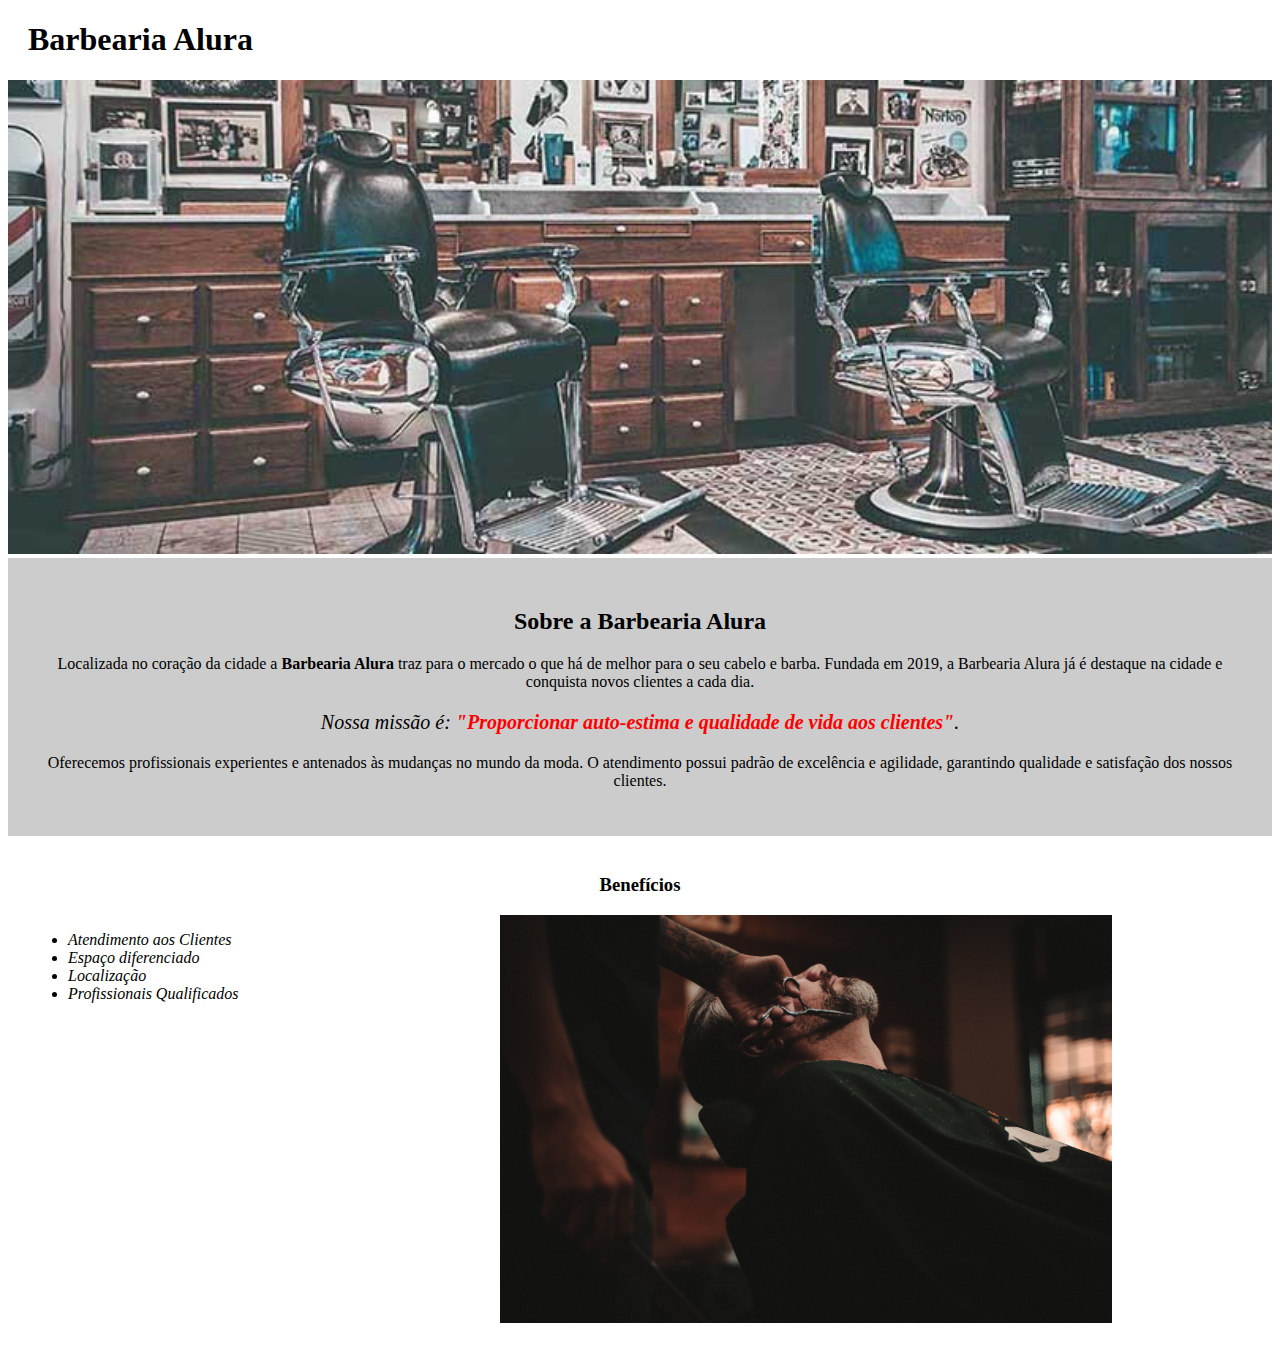
==== Barbearia-home/index.html @ 6278a8e9 "Pagina de produtos" ====
<!DOCTYPE html>
<html lang="pt-br">
	<head>
		<meta charset="UTF-8">
		<title>Barbearia Alura</title>
		<link rel="stylesheet" href="style.css">
	</head>

	<body>
		<header>
			<h1 class="titulo-principal">Barbearia Alura</h1>
		</header>
		<img id="banner" src="img/banner.jpg">
		<div class="principal">
			<h2 class="titulo-centralizado">Sobre a Barbearia Alura</h2>
	 
			<p>Localizada no coração da cidade a <strong>Barbearia Alura</strong> traz para o mercado o que há de melhor para o seu cabelo e barba. Fundada em 2019, a Barbearia Alura já é destaque na cidade e conquista novos clientes a cada dia.</p>

			<p id="missao"><em>Nossa missão é: <strong>"Proporcionar auto-estima e qualidade de vida aos clientes"</strong>.</em></p>

			<p>Oferecemos profissionais experientes e antenados às mudanças no mundo da moda. O atendimento possui padrão de excelência e agilidade, garantindo qualidade e satisfação dos nossos clientes.</p>
		</div>

		<div class="beneficios">
			<h3 class="titulo-centralizado">Benefícios</h3>

			<ul>
				<li class="itens">Atendimento aos Clientes</li>
				<li class="itens">Espaço diferenciado</li>
				<li class="itens">Localização</li>
				<li class="itens">Profissionais Qualificados</li>
			</ul>

			<img src="img/beneficios.jpg" class="imagembeneficios">
		</div>
	</body>
</html>
---- Barbearia-home/style.css ----
#banner {
	width:100%;
}

.principal{
	background: #CCCCCC;
	padding: 30px;
}

.titulo-principal {
	padding-left: 20px;
}

.titulo-centralizado {
	text-align: center
}

p {
	text-align: center;
}

#missao {
	font-size: 20px
}

em strong {
	color: #FF0000;
}

.itens {
	font-style: italic
}

.beneficios {
	background: #FFFFFF;
	padding: 20px;
}

ul {
	display: inline-block;
	vertical-align: top;
	width: 20%;
	margin-right: 15%;
}

.imagembeneficios {
	width: 50%;
}
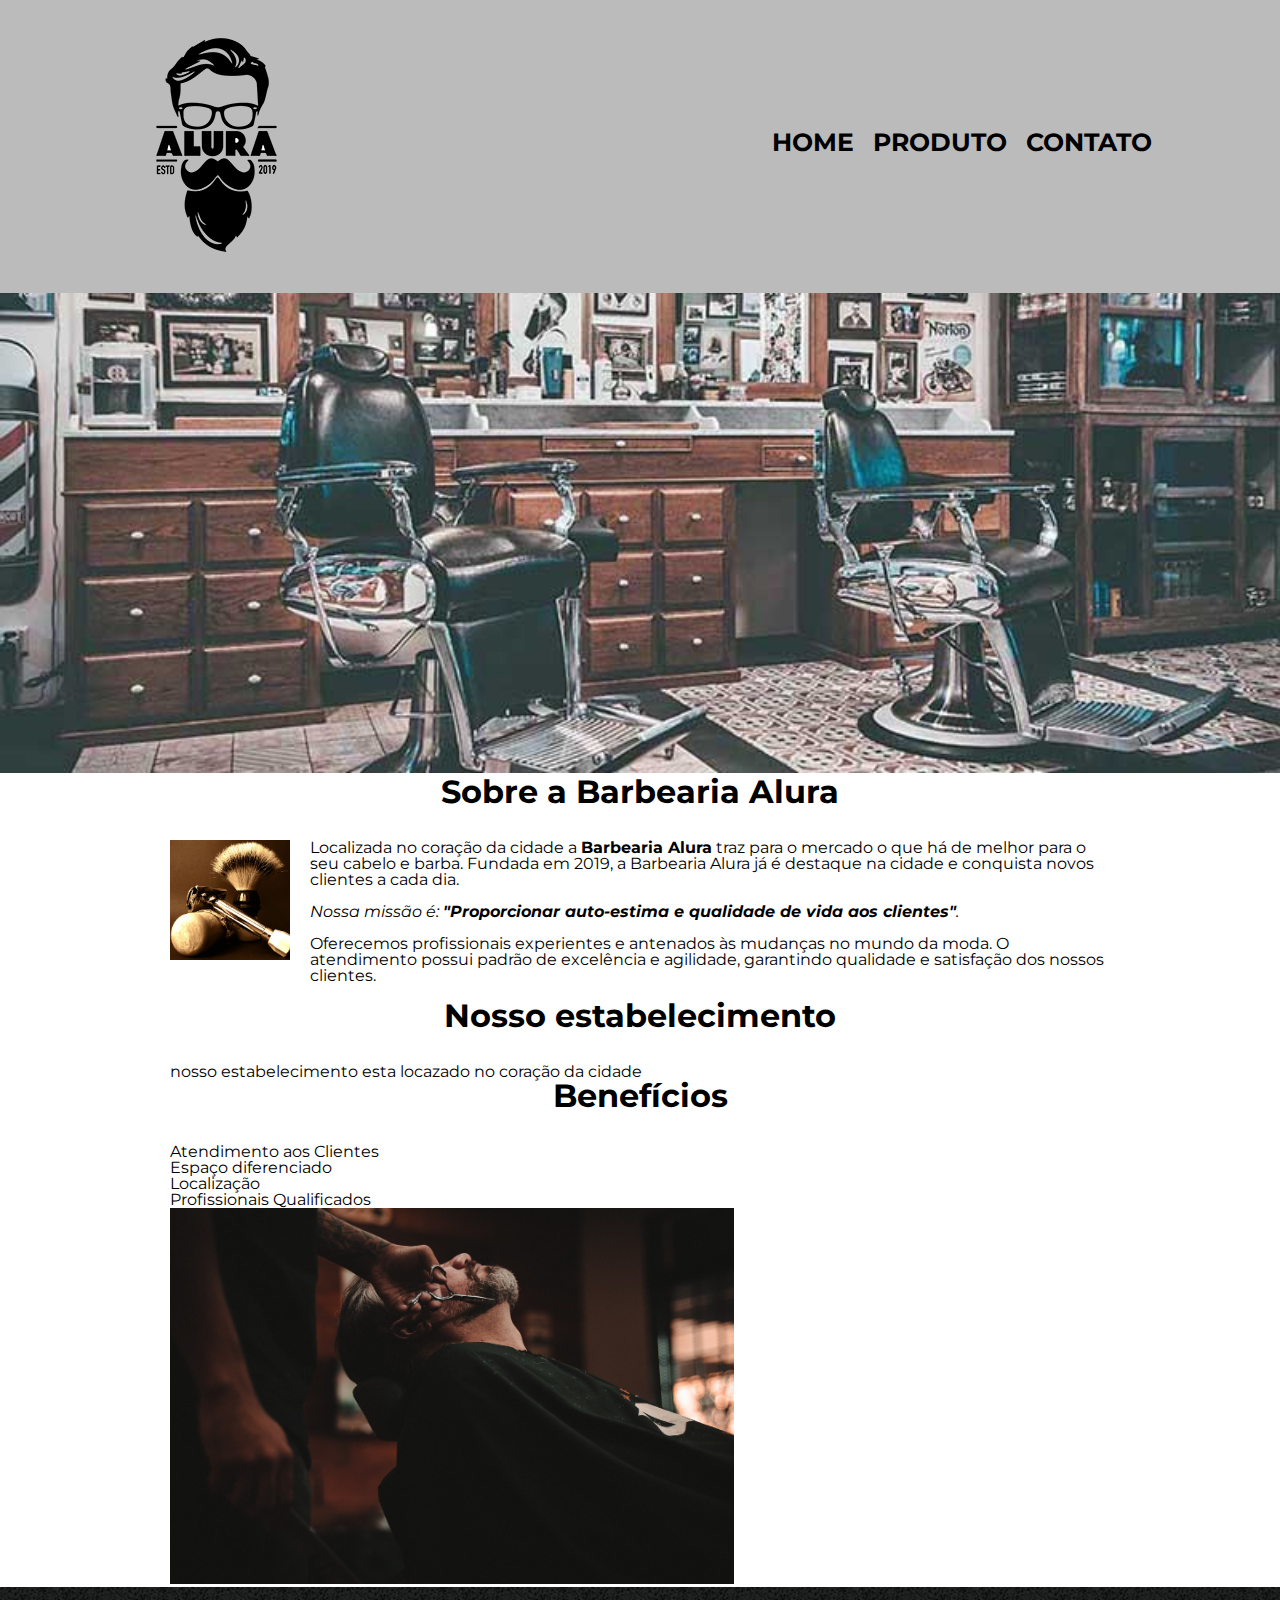
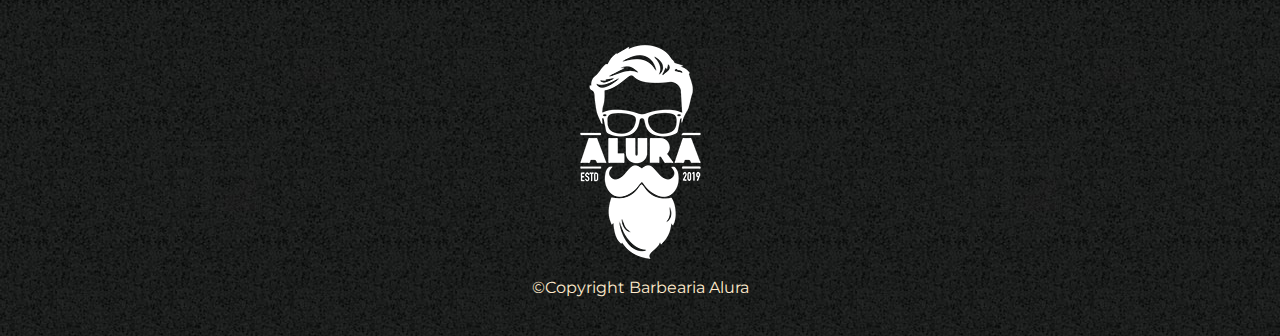
==== commit 632726a1: "Refazendo home da Barbearia" ====
--- a/Barbearia-home/index.html
+++ b/Barbearia-home/index.html
@@ -3,35 +3,69 @@
 	<head>
 		<meta charset="UTF-8">
 		<title>Barbearia Alura</title>
+		<link rel="stylesheet" href="reset.css">
 		<link rel="stylesheet" href="style.css">
+		<link href="https://fonts.googleapis.com/css?family=Montserrat&display=swap" rel="stylesheet">
 	</head>
 
 	<body>
 		<header>
-			<h1 class="titulo-principal">Barbearia Alura</h1>
+      
+			<div class="caixa">
+				<h1><img src="img/logo.png" alt="logo da Barbearia"></h1>
+				 <nav>
+					 <ul class:"navegacao">
+						<li><a href="index.html">Home</a></li>
+						<li><a href="produtos.html">Produto</a></li>
+						<li><a href="contato.html">Contato</a></li>
+					 </ul>
+				 </nav>
+			</div>
 		</header>
-		<img id="banner" src="img/banner.jpg">
-		<div class="principal">
-			<h2 class="titulo-centralizado">Sobre a Barbearia Alura</h2>
-	 
-			<p>Localizada no coração da cidade a <strong>Barbearia Alura</strong> traz para o mercado o que há de melhor para o seu cabelo e barba. Fundada em 2019, a Barbearia Alura já é destaque na cidade e conquista novos clientes a cada dia.</p>
+		<img class="banner" src="img/banner.jpg">
+		<main>
+			
+			
+			<section class="principal">
+				<h2 class="titulo-principal">Sobre a Barbearia Alura</h2>
+				<img src="img/utensilios.jpg" alt="utencilios de barbeiro" class="utensilios">
+				<p>Localizada no coração da cidade a <strong>Barbearia Alura</strong> traz para o mercado o que há de melhor para o seu cabelo e barba. Fundada em 2019, a Barbearia Alura já é destaque na cidade e conquista novos clientes a cada dia.</p>
+				<p id="missao"><em>Nossa missão é: <strong>"Proporcionar auto-estima e qualidade de vida aos clientes"</strong>.</em></p>
+				<p>Oferecemos profissionais experientes e antenados às mudanças no mundo da moda. O atendimento possui padrão de excelência e agilidade, garantindo qualidade e satisfação dos nossos clientes.</p>
+			</section>
 
-			<p id="missao"><em>Nossa missão é: <strong>"Proporcionar auto-estima e qualidade de vida aos clientes"</strong>.</em></p>
 
-			<p>Oferecemos profissionais experientes e antenados às mudanças no mundo da moda. O atendimento possui padrão de excelência e agilidade, garantindo qualidade e satisfação dos nossos clientes.</p>
-		</div>
+			<section>
+				<h3 class="titulo-principal">Nosso estabelecimento</h3>
+				<p>nosso estabelecimento esta locazado no coração da cidade</p>
+			</section>
 
-		<div class="beneficios">
-			<h3 class="titulo-centralizado">Benefícios</h3>
+			<section class="beneficios">
+				<h3 class="titulo-principal">Benefícios</h3>
+				<ul >
+					<li class="itens">Atendimento aos Clientes</li>
+					<li class="itens">Espaço diferenciado</li>
+					<li class="itens">Localização</li>
+					<li class="itens">Profissionais Qualificados</li>
+				</ul>
+				<img src="img/beneficios.jpg" class="imagembeneficios">
+			</section>
+		</main>
+		<footer>
+				<img src="img/logo-branco.png" alt="logo da Barbearia">
+				<p class="copyright">&copy;Copyright Barbearia Alura</p>
+		
+	
+		</footer>
+	</body>
+</html>
 
-			<ul>
-				<li class="itens">Atendimento aos Clientes</li>
-				<li class="itens">Espaço diferenciado</li>
-				<li class="itens">Localização</li>
-				<li class="itens">Profissionais Qualificados</li>
-			</ul>
 
-			<img src="img/beneficios.jpg" class="imagembeneficios">
-		</div>
-	</body>
-</html>+
+
+
+
+
+
+
+
--- a/Barbearia-home/style.css
+++ b/Barbearia-home/style.css
@@ -1,48 +1,174 @@
-#banner {
-	width:100%;
+body {
+    font-family: 'Montserrat', sans-serif;
+}
+header{
+    background: #BBBBBB;
+   padding: 20px 0;
+}
+.caixa{
+    position: relative;
+    width: 80%;
+    margin: 0 auto;
+}
+nav{
+    position: absolute;
+    top: 110px;    
+    right: 0px;
+}
+nav li{
+    display: inline;
+    margin-left: 15px;
+    border-radius: 20%;
 }
 
-.principal{
-	background: #CCCCCC;
-	padding: 30px;
+nav a{
+    text-transform: uppercase;
+    color: black;
+    font-weight: bold;
+    font-size: 25px;
+    text-decoration: none;
+}
+nav a:hover{
+    color: #ac5c2e;
+    text-decoration: underline;
+}
+
+.produtos{
+    width: 940px;
+    margin: 0 auto;
+    padding: 50px 0;
+    
+}
+
+.produtos li{
+    display: inline-block;
+    text-align: center;
+    width: 30%;
+    vertical-align: top;
+    margin: 0 1.5%;
+    padding: 20px 20px;
+    box-sizing: border-box;
+    border: 2px solid black;
+    border-radius: 20px;
+}
+
+
+.produtos h2{
+    font-weight: bold;
+    font-size: 30px;
+}
+.produtos li:hover h2{
+    font-size: 35px;
+}
+.produtos li:hover{
+    border-color: #ac5c2e;
+}
+
+.descricao{
+    font-size: 18px;
+}
+.valor{
+    font-weight: bold;
+    font-size: 22px;
+    margin-top: 20px;
+}
+
+
+footer{
+    text-align:center;
+    background: url(img/bg.jpg);
+    padding: 40px 0;
+    text-decoration-color: blanchedalmond;
+}
+.copyright{
+    color: blanchedalmond;
+}
+
+
+main {
+    width: 940px;
+    margin: 0 auto;
+}
+
+form{
+    margin: 40px 0;
+}
+
+form label , fieldset{
+    display: block;
+    margin:0 0 10px;
+}
+.input-padrao{
+    display: block;
+    margin:0 0 20px;
+    padding: 10px 25px;
+    width: 50%;
+}
+.checkbox{
+    margin: 20px 0;
+}
+.submit{
+    width: 40%;
+    margin-top: 10px;
+    padding: 10px 0;
+    background: #ff3c00;
+    font-weight: bold;
+    font-size: 20 px;
+    border: none;
+    border-radius: 100px;
+    color:  white;
+    transition: 0.5s all;
+    cursor: pointer;
+}
+.submit:hover{
+    background: RED;
+    transform: scale(1.03);
+
+}
+
+table{
+    margin: 20px 0 40px;
+}
+thead{
+    background:rgb(75, 74, 74);
+    color: white;
+    font-weight: bold;
+}
+td,th{
+    border: 2px solid black;
+    padding: 8px 15px;
+}
+
+/* css da página inicial */
+.banner {
+    width:100%;
 }
 
 .titulo-principal {
-	padding-left: 20px;
+    text-align: center;
+    font-size: 2em;
+    margin: 0 0 1em;
+    clear: left;
 }
 
-.titulo-centralizado {
-	text-align: center
+.principal p {
+    margin: 0 0 1em;
 }
 
-p {
-	text-align: center;
+.principal strong {
+    font-weight: bold;
 }
 
-#missao {
-	font-size: 20px
+.principal em {
+    font-style: italic;
 }
 
-em strong {
-	color: #FF0000;
-}
-
-.itens {
-	font-style: italic
-}
-
-.beneficios {
-	background: #FFFFFF;
-	padding: 20px;
-}
-
-ul {
-	display: inline-block;
-	vertical-align: top;
-	width: 20%;
-	margin-right: 15%;
+.utensilios {
+    width: 120px;
+    float: left;
+    margin: 0 20px 20px 0;
 }
 
 .imagembeneficios {
-	width: 50%;
+    width: 60%;
 }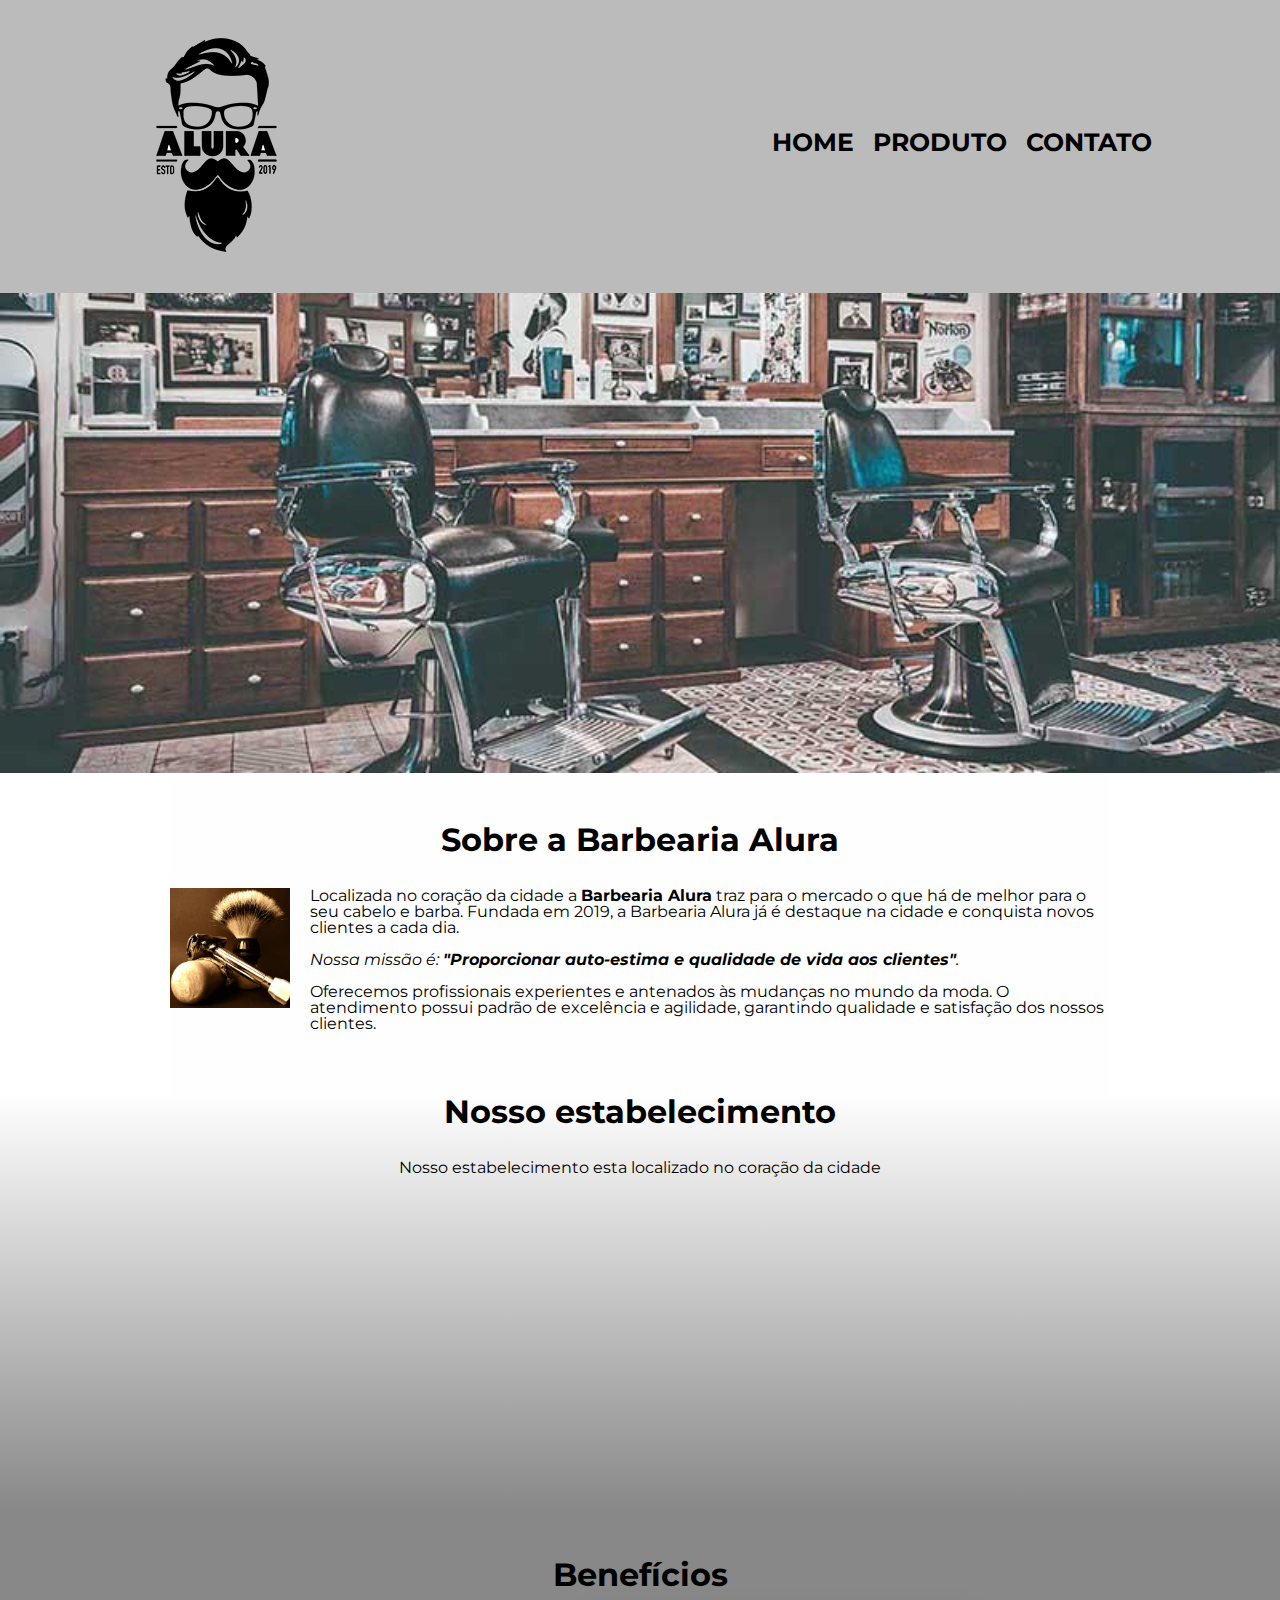
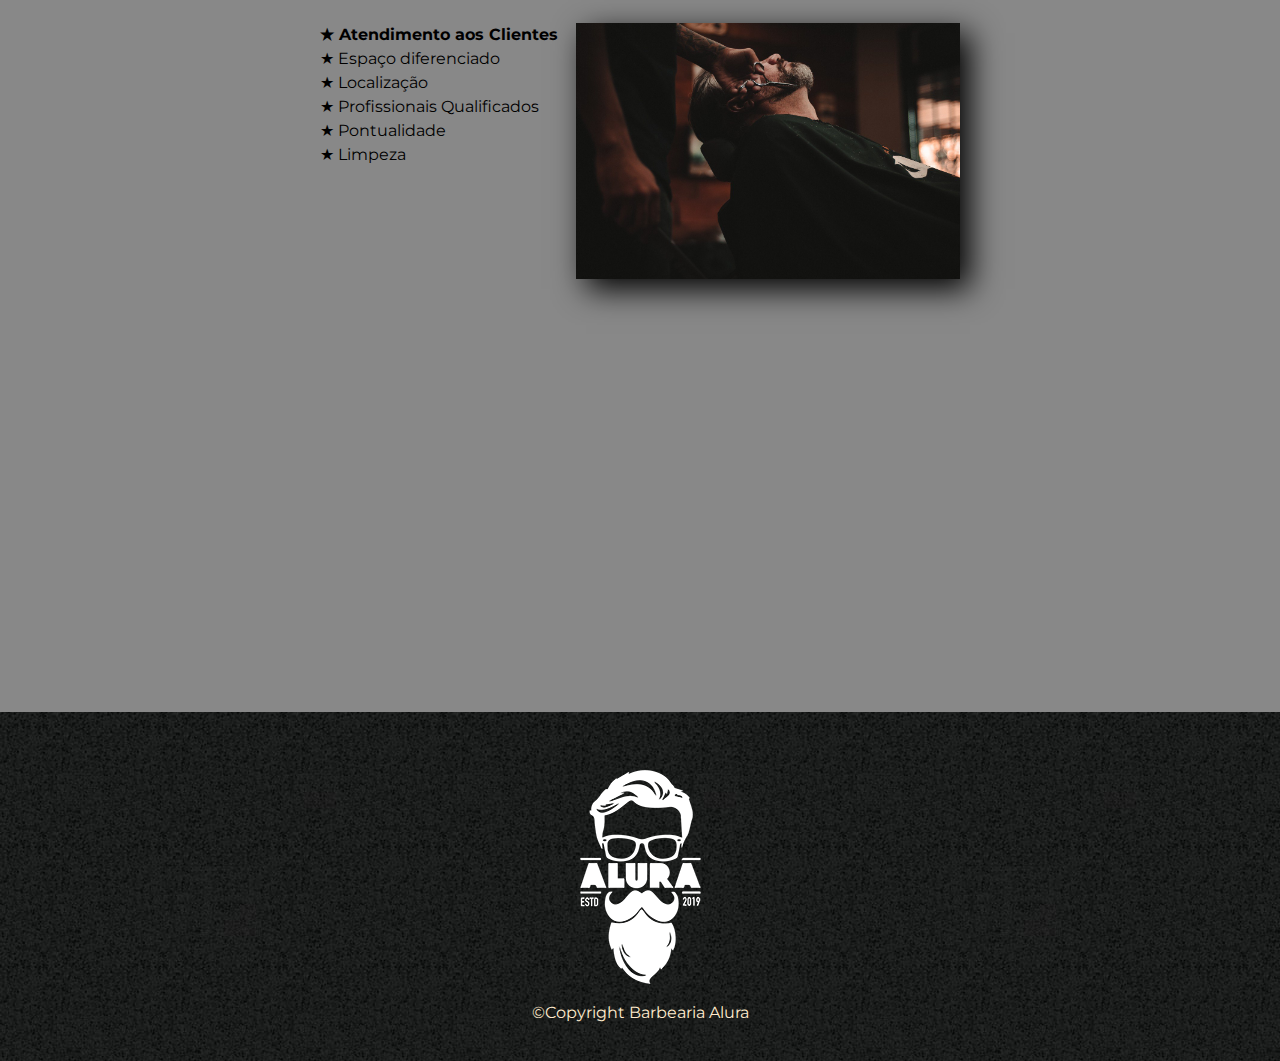
==== commit 42dbdc3e: "Finalizado Barbearia" ====
--- a/Barbearia-home/index.html
+++ b/Barbearia-home/index.html
@@ -1,11 +1,14 @@
 <!DOCTYPE html>
 <html lang="pt-br">
 	<head>
-		<meta charset="UTF-8">
-		<title>Barbearia Alura</title>
-		<link rel="stylesheet" href="reset.css">
-		<link rel="stylesheet" href="style.css">
-		<link href="https://fonts.googleapis.com/css?family=Montserrat&display=swap" rel="stylesheet">
+		<head>
+			<meta charset="UTF-8">
+			<meta name="viewport" content="width=device-width">
+			<title>Barbearia Alura</title>
+			<link rel="stylesheet" href="reset.css">
+			<link rel="stylesheet" href="style.css">
+			<link href="https://fonts.googleapis.com/css?family=Montserrat&display=swap" rel="stylesheet">
+		</head>
 	</head>
 
 	<body>
@@ -35,20 +38,30 @@
 			</section>
 
 
-			<section>
+			<section class="mapa">
 				<h3 class="titulo-principal">Nosso estabelecimento</h3>
-				<p>nosso estabelecimento esta locazado no coração da cidade</p>
+				<p>Nosso estabelecimento esta localizado no coração da cidade</p>
+				<div class="mapa-conteudo"><iframe src="https://www.google.com/maps/embed?pb=!1m10!1m8!1m3!1d2182.956508067484!2d-47.835887576780365!3d-23.050171951174338!3m2!1i1024!2i768!4f13.1!5e0!3m2!1spt-BR!2sbr!4v1638792218535!5m2!1spt-BR!2sbr" width="100%" height="300" style="border:0;" allowfullscreen="" loading="lazy"></iframe></div>
 			</section>
+
+
 
 			<section class="beneficios">
 				<h3 class="titulo-principal">Benefícios</h3>
-				<ul >
-					<li class="itens">Atendimento aos Clientes</li>
-					<li class="itens">Espaço diferenciado</li>
-					<li class="itens">Localização</li>
-					<li class="itens">Profissionais Qualificados</li>
-				</ul>
-				<img src="img/beneficios.jpg" class="imagembeneficios">
+				<div class="conteudo-beneficios">
+					<ul class="lista-beneficios" >
+						<li class="itens">Atendimento aos Clientes</li>
+						<li class="itens">Espaço diferenciado</li>
+						<li class="itens">Localização</li>
+						<li class="itens">Profissionais Qualificados</li>
+						<li class="itens">Pontualidade</li>
+						<li class="itens">Limpeza</li>
+						
+					</ul><img src="img/beneficios.jpg" class="imagem-beneficios">
+				</div>
+				<div class="video">
+					<iframe width="100%" height="315" src="https://www.youtube.com/embed/wcVVXUV0YUY" title="YouTube video player" frameborder="0" allow="accelerometer; autoplay; clipboard-write; encrypted-media; gyroscope; picture-in-picture" allowfullscreen></iframe>
+				</div>
 			</section>
 		</main>
 		<footer>
--- a/Barbearia-home/style.css
+++ b/Barbearia-home/style.css
@@ -14,6 +14,7 @@
     position: absolute;
     top: 110px;    
     right: 0px;
+    
 }
 nav li{
     display: inline;
@@ -86,8 +87,7 @@
 
 
 main {
-    width: 940px;
-    margin: 0 auto;
+
 }
 
 form{
@@ -122,8 +122,7 @@
 }
 .submit:hover{
     background: RED;
-    transform: scale(1.03);
-
+    transform: scale(1.03) ;
 }
 
 table{
@@ -151,6 +150,7 @@
     clear: left;
 }
 
+
 .principal p {
     margin: 0 0 1em;
 }
@@ -161,6 +161,12 @@
 
 .principal em {
     font-style: italic;
+}
+.principal{
+    padding: 3em 0;
+    background: #fefefe;
+    width: 940px;
+    margin: 0 auto;
 }
 
 .utensilios {
@@ -168,7 +174,93 @@
     float: left;
     margin: 0 20px 20px 0;
 }
-
-.imagembeneficios {
+.beneficios{
+    padding: 3em 0;
+    background: #888888;
+    
+}
+
+.conteudo-beneficios{
+    width: 640px;
+    margin: 0 auto;
+
+}
+.lista-beneficios{
+    width: 40%;
+    display: inline-block;
+    vertical-align:top;
+}
+.itens{
+    line-height: 1.5;
+}
+.itens:first-child{
+    font-weight: bold;
+}
+.itens:before{
+    content: "★ ";
+}
+.imagem-beneficios {
     width: 60%;
+    opacity: 1;
+    transition: 400ms;
+    box-shadow: 10px 10px 30px  #000000;
+}
+.imagem-beneficios:hover{
+    opacity: 0.5;
+}
+.video{
+    width: 560px;
+    margin: 2em auto;
+}
+.mapa {
+    padding: 3em, 0;
+    background:linear-gradient( #fefefe,#888888);
+}
+.mapa p {
+    margin: 0 0 2em;
+    text-align: center;
+}
+
+.mapa-conteudo{
+    width: 940px;
+    margin: 0 auto;
+}
+.video{
+    width: 500px;
+    margin: 2em auto;
+}
+
+@media screen and (max-width: 450px) {
+    .caixa ,.principal, .conteudo-beneficios, .mapa-conteudo, .video,      .produtos{
+        width: auto;
+        }
+        h1{
+           
+            text-align: center;
+        }
+        nav {
+            position: static;
+        }
+        nav a {
+            font-size: 23px;
+        }
+        .lista-beneficios, .imagem-beneficios{
+            width: 100%;
+        }
+        
+        .produtos li, .formulario {
+            width: 80%;
+            margin: 7px;
+        }
+        form, table{
+            display: block;
+            width: 95%;
+            padding-left: 15%;
+        }
+        .submit,.checkbox{
+            width: 80%;
+        }
+
+
+
 }